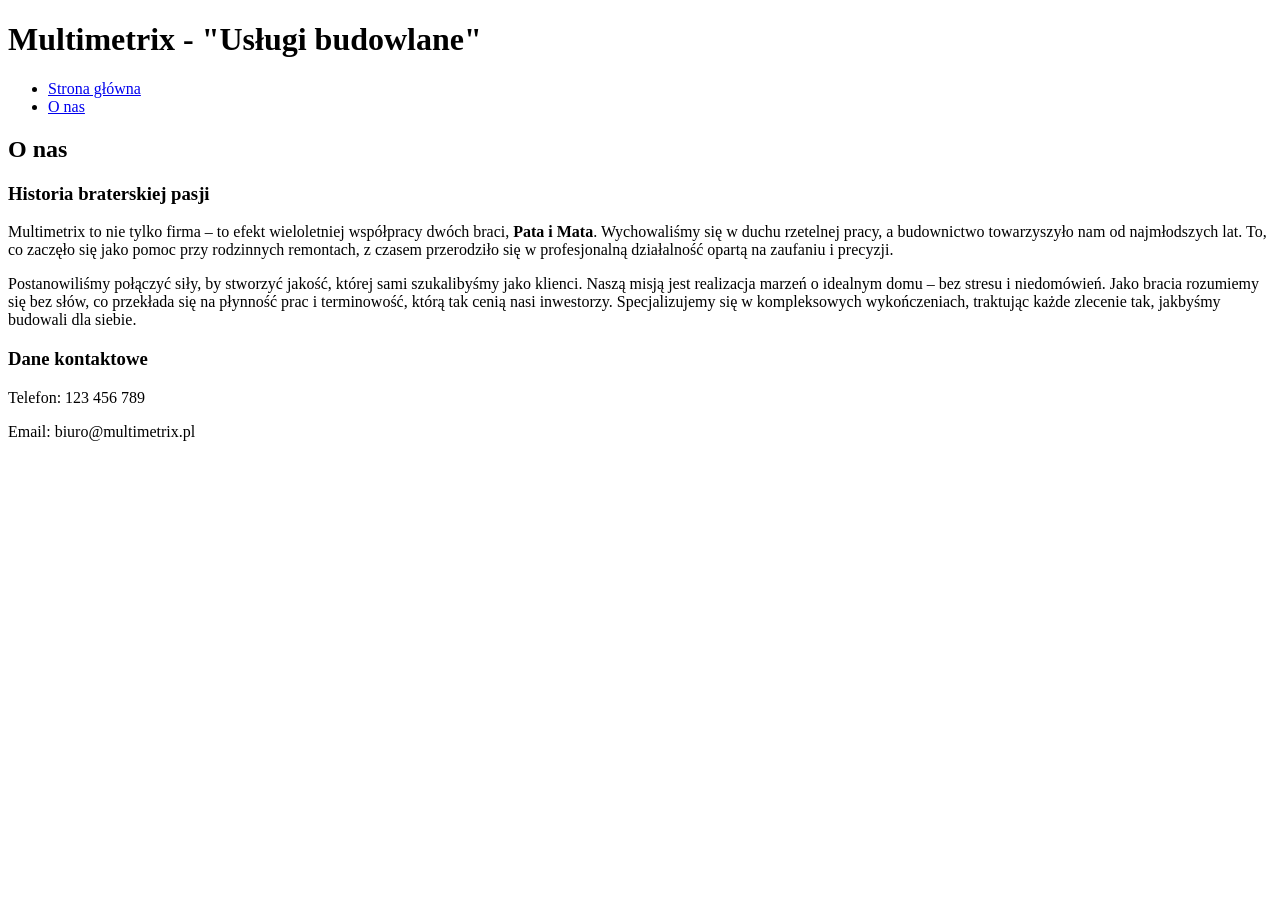
==== o_nas.html @ 982a4986 "Wstepny projekt strony HTML oraz funkcjonalnosci JavaScript" ====
<!DOCTYPE html>
<html lang="pl">
<head>
    <meta charset="UTF-8">
    <title>Multimetrix - O nas</title>
    <link rel="stylesheet" href="style.css">
</head>
<body>

    <header>
        <div class="container">
            <h1>Multimetrix - "Usługi budowlane"</h1>
            <nav>
                <ul>
                    <li><a href="main.html">Strona główna</a></li>
                    <li><a href="o_nas.html">O nas</a></li>
                </ul>
            </nav>
        </div>
    </header>

    <main>
        <section class="about-section">
            <h2>O nas</h2>
            <div class="history">
                <h3>Historia braterskiej pasji</h3>
                <p>
                    Multimetrix to nie tylko firma – to efekt wieloletniej współpracy dwóch braci, 
                    <strong>Pata i Mata</strong>. Wychowaliśmy się w duchu rzetelnej pracy, a budownictwo 
                    towarzyszyło nam od najmłodszych lat. To, co zaczęło się jako pomoc przy rodzinnych remontach, 
                    z czasem przerodziło się w profesjonalną działalność opartą na zaufaniu i precyzji.
                </p>
                <p>
                    Postanowiliśmy połączyć siły, by stworzyć jakość, której sami szukalibyśmy jako klienci. 
                    Naszą misją jest realizacja marzeń o idealnym domu – bez stresu i niedomówień. 
                    Jako bracia rozumiemy się bez słów, co przekłada się na płynność prac i terminowość, 
                    którą tak cenią nasi inwestorzy. Specjalizujemy się w kompleksowych wykończeniach, 
                    traktując każde zlecenie tak, jakbyśmy budowali dla siebie.
            </div>
        </section>
    </main>

    <footer>
        <div class="contact-info">
            <h3>Dane kontaktowe</h3>
            <p>Telefon: 123 456 789</p>
            <p>Email: biuro@multimetrix.pl</p>
        </div>
    </footer>

</body>
</html>
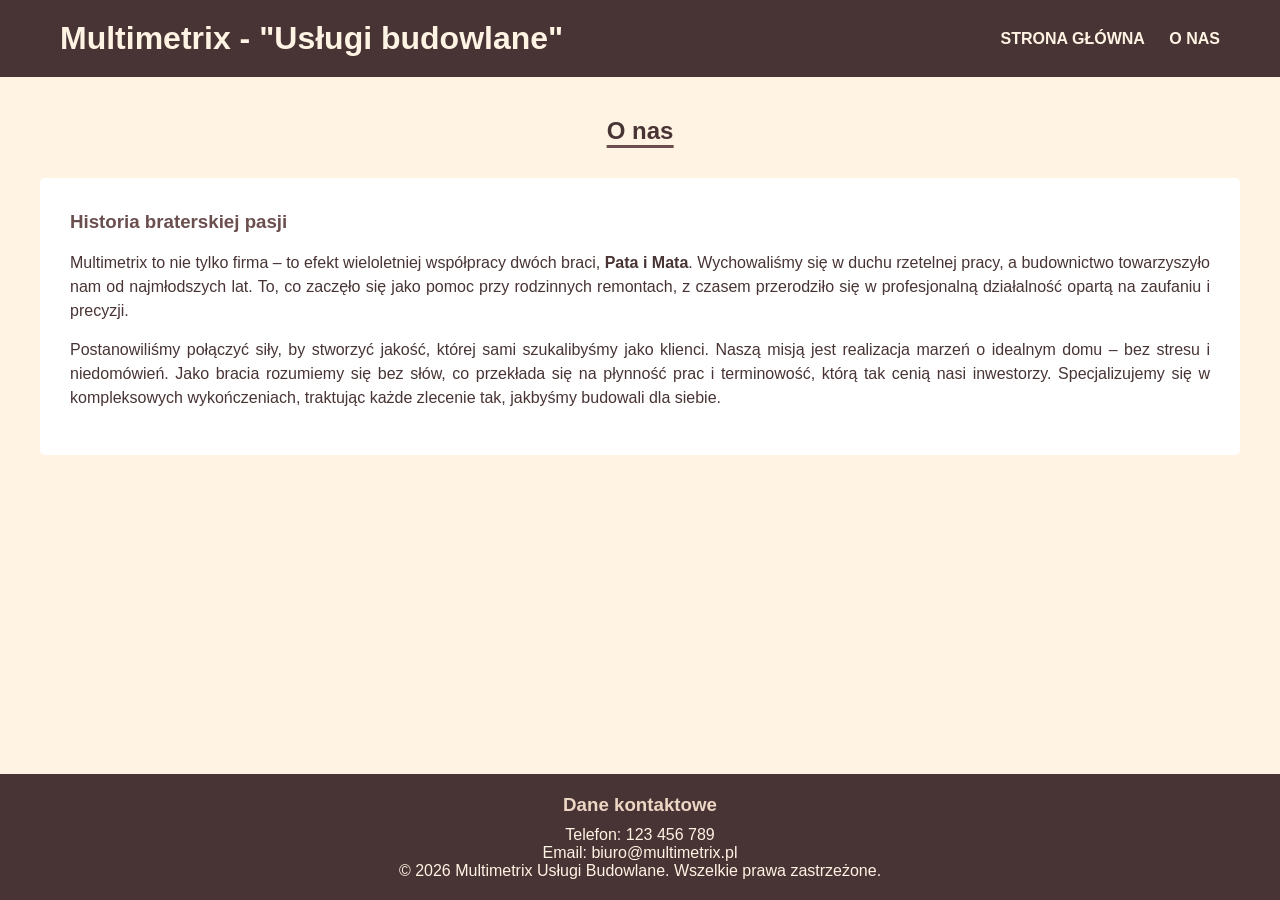
==== commit f4395749: "Dodanie zdjacie w podstronie 'O nas' oraz dodanie &copy w footerze" ====
--- a/o_nas.html
+++ b/o_nas.html
@@ -37,6 +37,9 @@
                     którą tak cenią nasi inwestorzy. Specjalizujemy się w kompleksowych wykończeniach, 
                     traktując każde zlecenie tak, jakbyśmy budowali dla siebie.
             </div>
+            <div class="about-photo">
+                <img src="img/foto1.JPG" alt="">
+            </div>
         </section>
     </main>
 
@@ -45,6 +48,8 @@
             <h3>Dane kontaktowe</h3>
             <p>Telefon: 123 456 789</p>
             <p>Email: biuro@multimetrix.pl</p>
+            <p>&copy; 2026 Multimetrix Usługi Budowlane. Wszelkie prawa zastrzeżone.</p>
+
         </div>
     </footer>
 
--- a/style.css
+++ b/style.css
@@ -0,0 +1,211 @@
+
+* {
+    box-sizing: border-box; 
+    margin: 0;
+    padding: 0;
+}
+
+body {
+    font-family: Arial, sans-serif;
+    background-color: #fff3e4; 
+    color: #483434; 
+    
+    display: flex;
+    flex-direction: column;
+    min-height: 100vh;
+}
+
+/* --- ŚRODEK STRONY --- */
+.container {
+    width: 100%;
+    max-width: 1200px; 
+    margin: 0 auto;    
+    padding: 0 20px;
+}
+
+/* --- LOGOWANIE --- */
+#login-panel {
+    background-color: #eed6c4;
+    padding: 10px;
+    text-align: right; 
+    border-bottom: 1px solid #6b4f4f;
+}
+
+#login-panel input {
+    padding: 5px;
+    margin-left: 5px;
+}
+
+#login-panel button {
+    background-color: #483434; 
+    color: white;
+    border: none;
+    padding: 5px 10px;
+    cursor: pointer;
+}
+
+/* --- NAGŁÓWEK I MENU --- */
+header {
+    background-color: #483434; 
+    color: #fff3e4; 
+    padding: 20px 0;
+}
+
+header .container {
+    display: flex; 
+    justify-content: space-between; 
+    align-items: center; 
+}
+
+nav ul {
+    list-style: none;
+}
+
+nav ul li {
+    display: inline-block;
+    margin-left: 20px;
+}
+
+nav a {
+    text-decoration: none; 
+    color: #fff3e4;
+    font-weight: bold;
+    text-transform: uppercase;
+}
+
+nav a:hover {
+    color: #eed6c4; 
+    text-decoration: underline;
+}
+
+/* --- GŁÓWNA TREŚĆ --- */
+main {
+    flex: 1; 
+    padding: 40px 0;
+    max-width: 1200px;
+    margin: 0 auto;
+    width: 100%;
+}
+
+section {
+    margin-bottom: 50px; 
+}
+
+h2 {
+    text-align: center;
+    color: #483434;
+    border-bottom: 3px solid #6b4f4f; 
+    display: inline-block; 
+    
+    
+    margin-bottom: 30px;
+    position: relative;
+    left: 50%;
+    transform: translateX(-50%);
+}
+
+/* --- GALERIA ZDJĘĆ --- */
+.gallery-section {
+    text-align: center;
+}
+
+.gallery-container {
+    background-color: #eed6c4; 
+    padding: 20px;
+    border-radius: 10px;
+    
+    display: flex;
+    justify-content: center;
+    align-items: center;
+    gap: 15px;
+}
+
+.gallery-images {
+    width: 600px;
+    height: 400px;
+    border: 5px solid white;
+    overflow: hidden; 
+}
+
+.gallery-images img {
+    width: 100%;
+    height: 100%;
+    object-fit: cover; 
+}
+
+/* Przyciski przewijania */
+.scroll-btn {
+    background-color: #483434;
+    color: white;
+    border: none;
+    width: 40px;
+    height: 40px;
+    font-size: 20px;
+    cursor: pointer;
+    border-radius: 50%; 
+}
+
+.scroll-btn:hover {
+    background-color: #6b4f4f; 
+}
+
+/* --- OPINIE KLIENTÓW --- */
+.reviews-list {
+    list-style: none;
+    display: flex; 
+    flex-wrap: wrap; 
+    justify-content: center;
+    gap: 20px;
+}
+
+.reviews-list li {
+    background-color: white;
+    padding: 20px;
+    width: 300px; 
+    border-left: 5px solid #6b4f4f;
+    box-shadow: 0 2px 5px rgba(0,0,0,0.1); 
+}
+
+.reviews-list p {
+    font-style: italic;
+    margin-bottom: 10px;
+}
+
+.reviews-list span {
+    display: block;
+    text-align: right;
+    font-weight: bold;
+    color: #6b4f4f;
+}
+
+/* --- O NAS --- */
+.history {
+    background-color: white;
+    padding: 30px;
+    border-radius: 5px;
+    line-height: 1.5; 
+}
+
+.history h3 {
+    color: #6b4f4f;
+    margin-bottom: 15px;
+}
+
+.history p {
+    margin-bottom: 15px;
+    text-align: justify;
+}
+
+/* --- STOPKA --- */
+footer {
+    background-color: #483434;
+    color: #fff3e4;
+    text-align: center;
+    padding: 20px;
+    margin-top: auto;
+}
+
+footer h3 {
+    color: #eed6c4;
+    margin-bottom: 10px;
+}
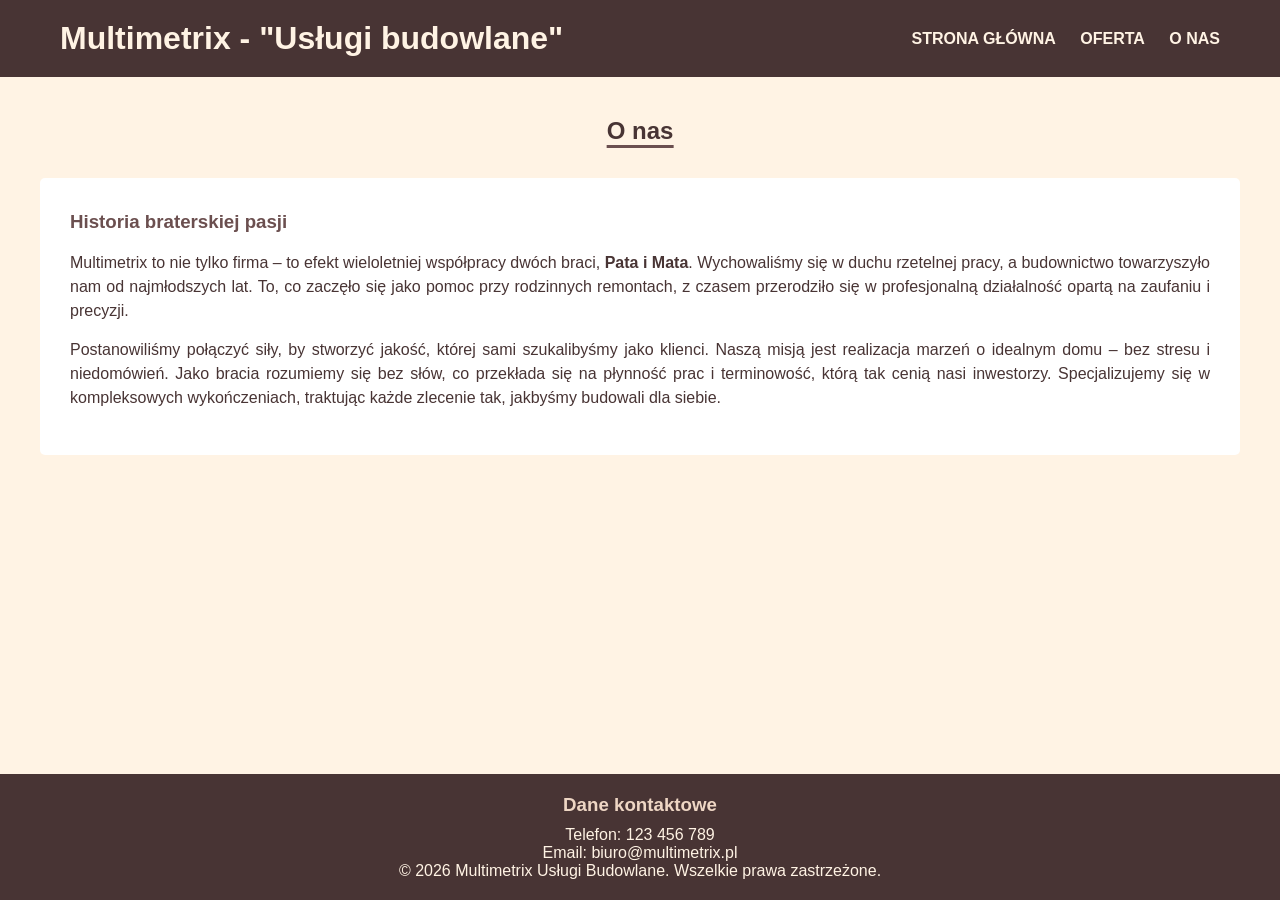
==== commit 4f02ee5b: "Dodano podstrone 'Oferta', z opisem uslug i formularzem" ====
--- a/o_nas.html
+++ b/o_nas.html
@@ -13,6 +13,7 @@
             <nav>
                 <ul>
                     <li><a href="main.html">Strona główna</a></li>
+                    <li><a href="oferta.html">Oferta</a></li>
                     <li><a href="o_nas.html">O nas</a></li>
                 </ul>
             </nav>
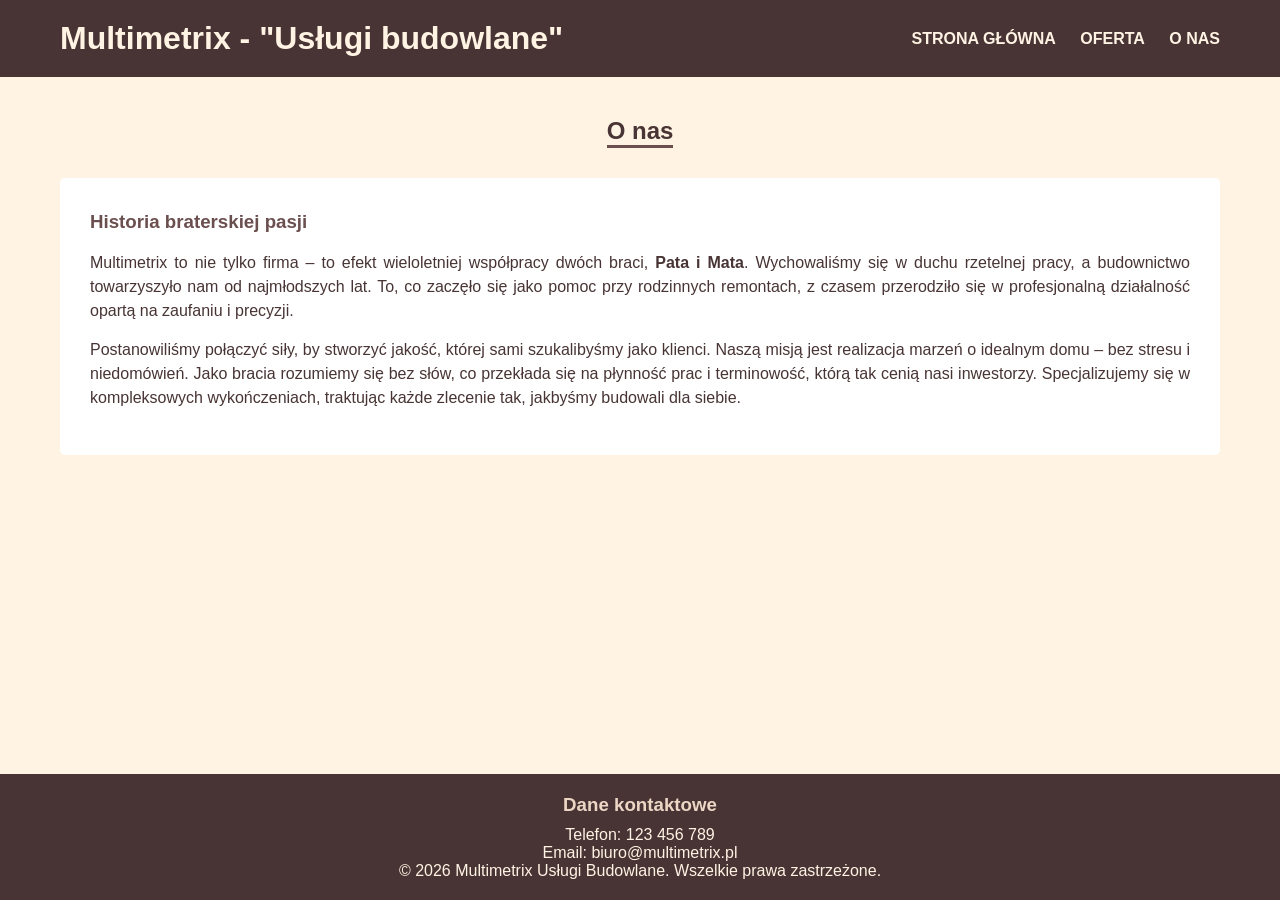
==== commit fcc5470d: "bug: fixed gh pages image support 1/1" ====
--- a/o_nas.html
+++ b/o_nas.html
@@ -12,7 +12,7 @@
             <h1>Multimetrix - "Usługi budowlane"</h1>
             <nav>
                 <ul>
-                    <li><a href="main.html">Strona główna</a></li>
+                    <li><a href="index.html">Strona główna</a></li>
                     <li><a href="oferta.html">Oferta</a></li>
                     <li><a href="o_nas.html">O nas</a></li>
                 </ul>
--- a/style.css
+++ b/style.css
@@ -9,7 +9,6 @@
     font-family: Arial, sans-serif;
     background-color: #fff3e4; 
     color: #483434; 
-    
     display: flex;
     flex-direction: column;
     min-height: 100vh;
@@ -81,7 +80,7 @@
 /* --- GŁÓWNA TREŚĆ --- */
 main {
     flex: 1; 
-    padding: 40px 0;
+    padding: 40px 20px;
     max-width: 1200px;
     margin: 0 auto;
     width: 100%;
@@ -92,22 +91,41 @@
 }
 
 h2 {
-    text-align: center;
+    text-align: center; 
     color: #483434;
     border-bottom: 3px solid #6b4f4f; 
-    display: inline-block; 
-    
-    
+    display: table; 
     margin-bottom: 30px;
-    position: relative;
-    left: 50%;
-    transform: translateX(-50%);
+    margin-left: auto;
+    margin-right: auto;
+}
+
+.services {
+    display: flex;         
+    flex-wrap: wrap;       
+    justify-content: center;
+    gap: 20px;             
+    margin-top: 20px;
+}
+
+.service-item {
+    background-color: white; 
+    padding: 20px;            
+    width: 300px;             
+    border-left: 5px solid #6b4f4f; 
+    box-shadow: 0 2px 5px rgba(0,0,0,0.1); 
+}
+
+.service-item h3 {
+    color: #483434;
+    margin-bottom: 10px;
 }
 
 /* --- GALERIA ZDJĘĆ --- */
 .gallery-section {
     text-align: center;
 }
+
 
 .gallery-container {
     background-color: #eed6c4; 
@@ -196,6 +214,12 @@
     text-align: justify;
 }
 
+.about-photo img {
+    max-width: 100%;  
+    height: auto;     
+    display: block;   
+}
+
 /* --- STOPKA --- */
 footer {
     background-color: #483434;
@@ -208,4 +232,66 @@
 footer h3 {
     color: #eed6c4;
     margin-bottom: 10px;
-}+}
+
+/* --- NOWA SEKCJA OFERTY --- */
+
+.oferta-wiersz {
+    display: flex;             
+    align-items: center;       
+    justify-content: space-between;
+    margin-bottom: 40px;       
+    gap: 20px;                 
+    background-color: white;  
+    padding: 20px;             
+    border-radius: 10px;
+}
+
+.oferta-wiersz.odwrocony {
+    flex-direction: row-reverse; 
+    text-align: right;           
+}
+
+.oferta-img img {
+    width: 300px;              
+    height: 200px;       
+    border-radius: 5px;
+}
+
+
+
+/* --- Sąsiedzi --- */
+
+body.sasiad-mode {
+    background-color: lightyellow; 
+    color: black;
+}
+
+body.sasiad-mode header {
+    background-color: #d12e2e;
+    border-bottom: 5px solid black;
+    border-top: 5px solid black;
+}
+
+body.sasiad-mode button,
+body.sasiad-mode footer,
+body.sasiad-mode .scroll-btn {
+    background-color: #d12e2e; 
+    color: white;            
+}
+
+body.sasiad-mode #login-panel,
+body.sasiad-mode .gallery-container
+{
+    background-color: #87CEEB;
+}
+
+body.sasiad-mode .container
+{ 
+    border-color: #d12e2e;
+}
+
+.sasiad-mode .reviews-list li {
+    background: none;
+    border: none;
+}
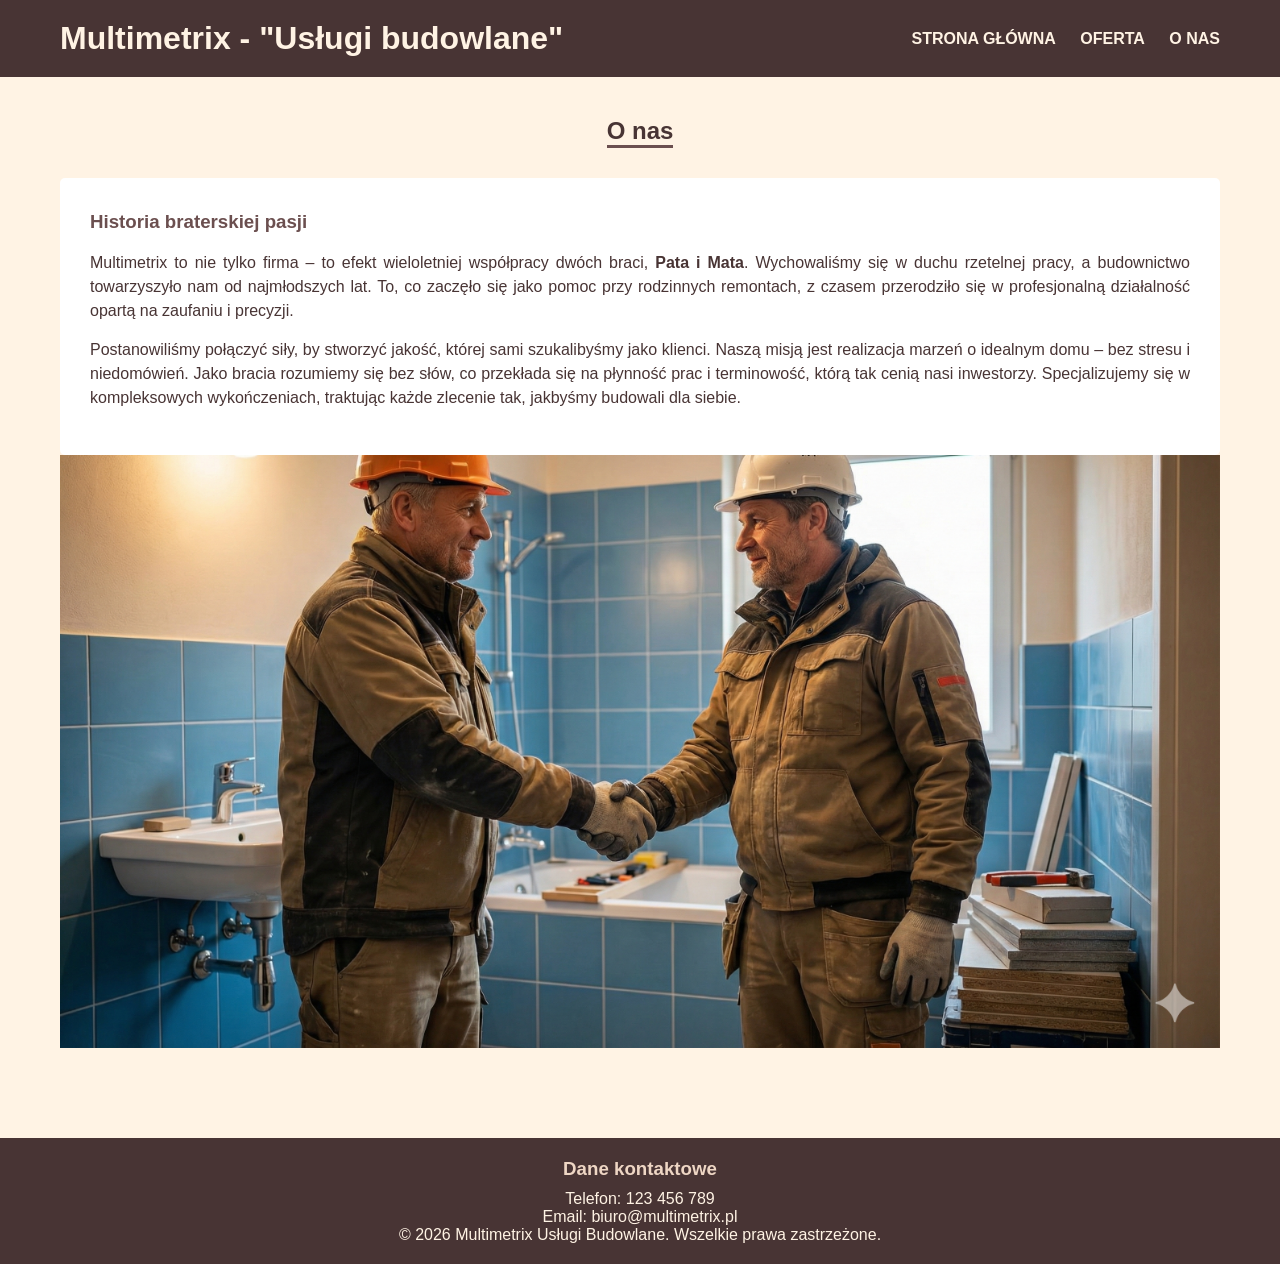
==== commit e37edbc9: "bug: fixed gh pages image names for case sensivity" ====
--- a/o_nas.html
+++ b/o_nas.html
@@ -39,7 +39,7 @@
                     traktując każde zlecenie tak, jakbyśmy budowali dla siebie.
             </div>
             <div class="about-photo">
-                <img src="img/foto1.JPG" alt="">
+                <img src="img/foto1.jpg" alt="">
             </div>
         </section>
     </main>
